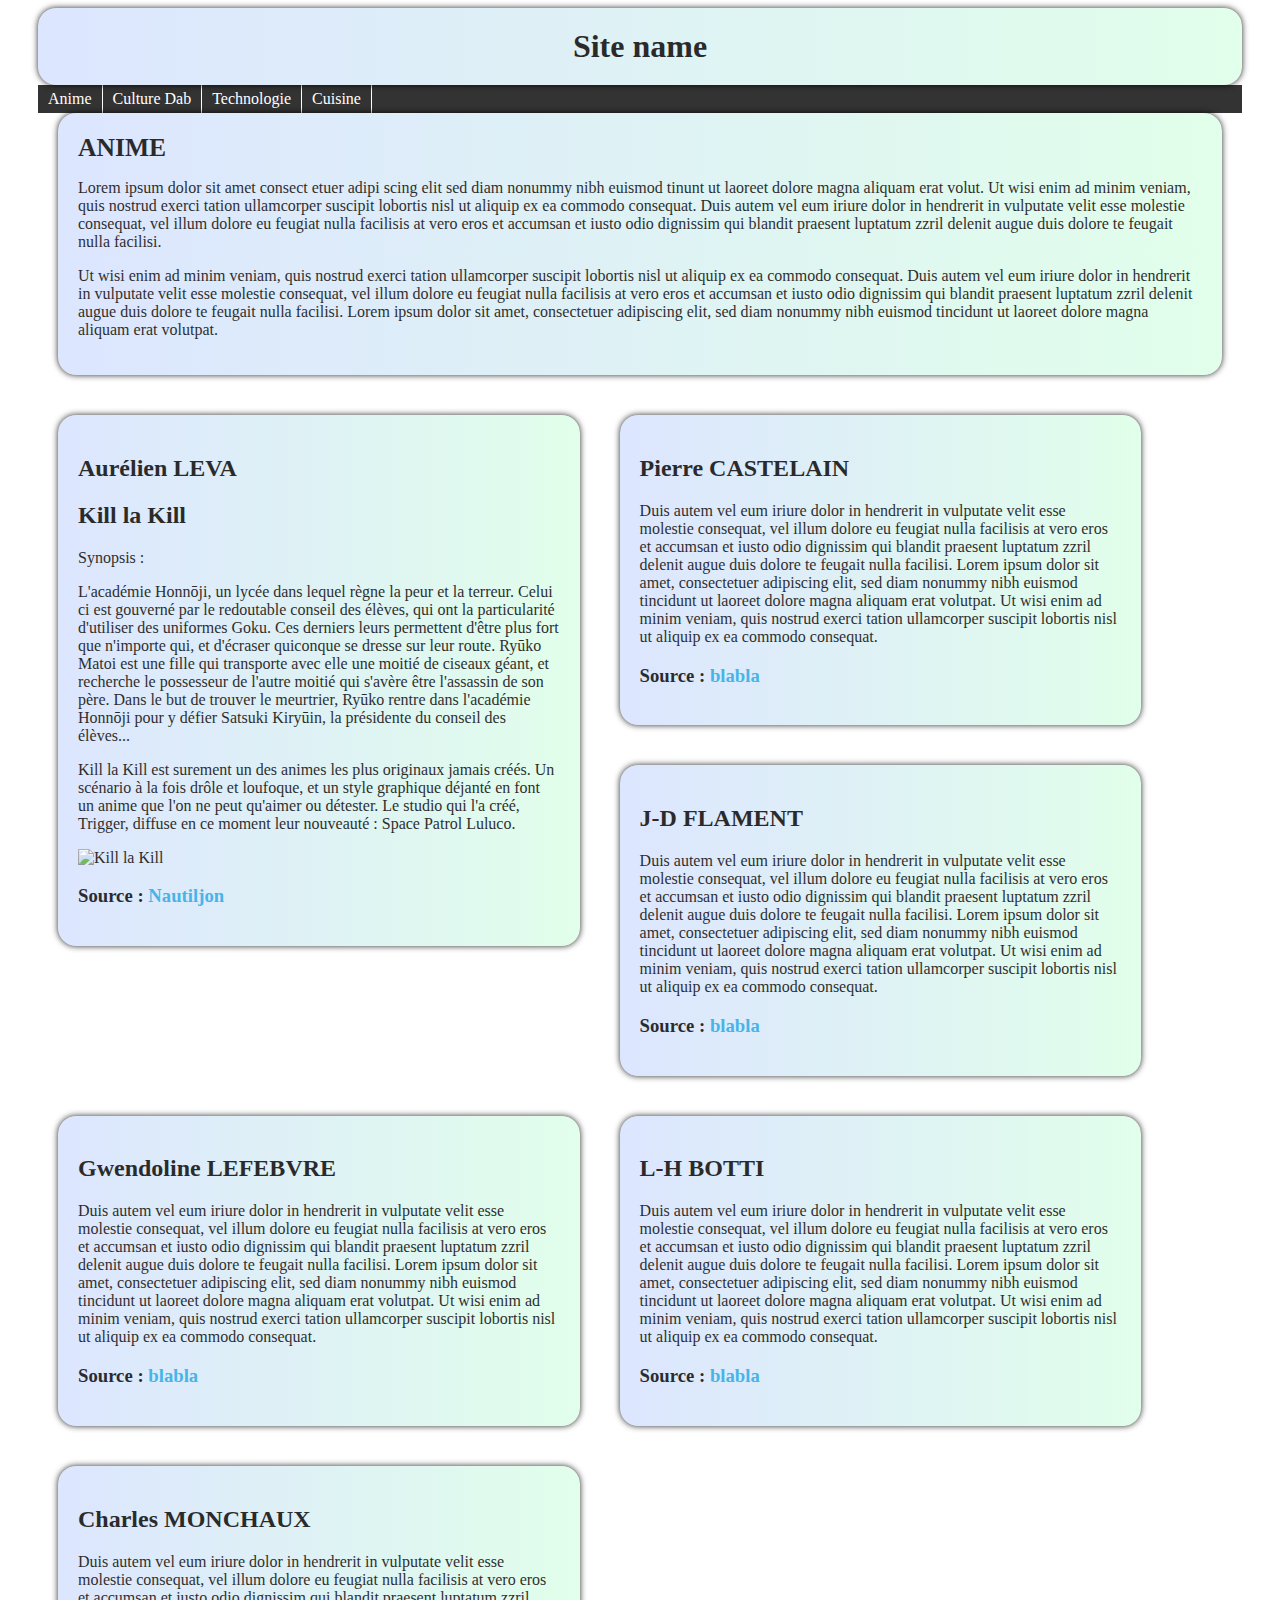
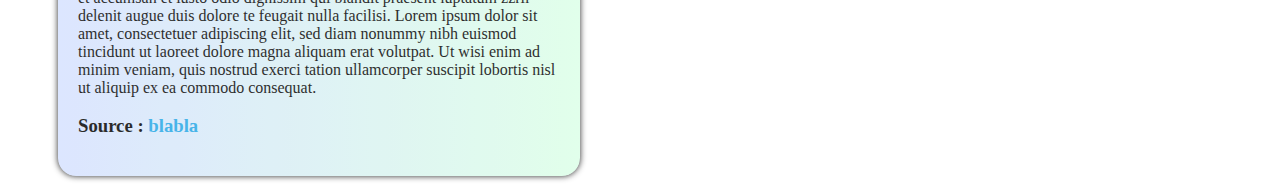
==== anime.html @ bbb32d60 "Merge pull request #2 from levaaurelien1c1/master" ====
<!DOCTYPE html PUBLIC "-//W3C//DTD XHTML 1.0 Strict//FR"
        "http://www.w3.org/TR/xhtml1/DTD/xhtml1-strict.dtd">
<html xmlns="http://www.w3.org/1999/xhtml" xml:lang="fr" lang="fr">
<head>
	<meta http-equiv="content-type" content="text/html; charset=utf-8" />
	<title>Revue de presse</title>
	
	<link rel="stylesheet" href="style.css" type="text/css" media="screen" />
</head>
<body>
<div id="container">
	<div id="header">
		<h1>
			Site name
		</h1>
	</div>
    <div id="navigation">
		<ul>
			<li><a href="anime.html">Anime</a></li>
			<li><a href="culturedab.html">Culture Dab</a></li>
			<li><a href="technologie.html">Technologie</a></li>
			<li><a href="cuisine.html">Cuisine</a></li>
		</ul>
	</div>
	<div id="edito">
		<h2>
			ANIME
		</h2>
		<p>
			Lorem ipsum dolor sit amet consect etuer adipi scing elit sed diam nonummy nibh euismod tinunt ut laoreet dolore magna aliquam erat volut. Ut wisi enim ad minim veniam, quis nostrud exerci tation ullamcorper suscipit lobortis nisl ut aliquip ex ea commodo consequat. Duis autem vel eum iriure dolor in hendrerit in vulputate velit esse molestie consequat, vel illum dolore eu feugiat nulla facilisis at vero eros et accumsan et iusto odio dignissim qui blandit praesent luptatum zzril delenit augue duis dolore te feugait nulla facilisi.
		</p>
		<p>
			Ut wisi enim ad minim veniam, quis nostrud exerci tation ullamcorper suscipit lobortis nisl ut aliquip ex ea commodo consequat. Duis autem vel eum iriure dolor in hendrerit in vulputate velit esse molestie consequat, vel illum dolore eu feugiat nulla facilisis at vero eros et accumsan et iusto odio dignissim qui blandit praesent luptatum zzril delenit augue duis dolore te feugait nulla facilisi. Lorem ipsum dolor sit amet, consectetuer adipiscing elit, sed diam nonummy nibh euismod tincidunt ut laoreet dolore magna aliquam erat volutpat.
		</p>
		
	</div>
	
	<div id="news">
		<h2>
			Aurélien LEVA
		</h2>
		<h2> Kill la Kill</h2>
        
        <p> Synopsis : </p>
        <p> L'académie Honnōji, un lycée dans lequel règne la peur et la terreur. Celui ci est gouverné par le redoutable conseil des élèves, qui ont la particularité d'utiliser des uniformes Goku. Ces derniers leurs permettent d'être plus fort que n'importe qui, et d'écraser quiconque se dresse sur leur route.

Ryūko Matoi est une fille qui transporte avec elle une moitié de ciseaux géant, et recherche le possesseur de l'autre moitié qui s'avère être l'assassin de son père.
Dans le but de trouver le meurtrier, Ryūko rentre dans l'académie Honnōji pour y défier Satsuki Kiryūin, la présidente du conseil des élèves...</p>
        
        <p> Kill la Kill est surement un des animes les plus originaux jamais créés. Un scénario à la fois drôle et loufoque, et un style graphique déjanté en font un anime que l'on ne peut qu'aimer ou détester. Le studio qui l'a créé, Trigger, diffuse en ce moment leur nouveauté : Space Patrol Luluco.</p>
        
        <img src="kill_la_kill.jpg" width="500px" alt="Kill la Kill">
        
        
		<h3>Source : <a href="http://www.nautiljon.com/animes/kill+la+kill.html">Nautiljon</a>
		</h3>
	</div>

	<div id="news">
		<h2>
			Pierre CASTELAIN
		</h2>
		<p>
			Duis autem vel eum iriure dolor in hendrerit in vulputate velit esse molestie consequat, vel illum dolore eu feugiat nulla facilisis at vero eros et accumsan et iusto odio dignissim qui blandit praesent luptatum zzril delenit augue duis dolore te feugait nulla facilisi. Lorem ipsum dolor sit amet, consectetuer adipiscing elit, sed diam nonummy nibh euismod tincidunt ut laoreet dolore magna aliquam erat volutpat. Ut wisi enim ad minim veniam, quis nostrud exerci tation ullamcorper suscipit lobortis nisl ut aliquip ex ea commodo consequat.
		</p>
		<h3>Source : <a href="#">blabla</a>
		</h3>
	</div>
	<div id="news">
		<h2>
			J-D FLAMENT
		</h2>
		<p>
			Duis autem vel eum iriure dolor in hendrerit in vulputate velit esse molestie consequat, vel illum dolore eu feugiat nulla facilisis at vero eros et accumsan et iusto odio dignissim qui blandit praesent luptatum zzril delenit augue duis dolore te feugait nulla facilisi. Lorem ipsum dolor sit amet, consectetuer adipiscing elit, sed diam nonummy nibh euismod tincidunt ut laoreet dolore magna aliquam erat volutpat. Ut wisi enim ad minim veniam, quis nostrud exerci tation ullamcorper suscipit lobortis nisl ut aliquip ex ea commodo consequat.
		</p>
		<h3>Source : <a href="#">blabla</a>
		</h3>
	</div>

	<div id="news">
		<h2>
			Gwendoline LEFEBVRE
		</h2>
		<p>
			Duis autem vel eum iriure dolor in hendrerit in vulputate velit esse molestie consequat, vel illum dolore eu feugiat nulla facilisis at vero eros et accumsan et iusto odio dignissim qui blandit praesent luptatum zzril delenit augue duis dolore te feugait nulla facilisi. Lorem ipsum dolor sit amet, consectetuer adipiscing elit, sed diam nonummy nibh euismod tincidunt ut laoreet dolore magna aliquam erat volutpat. Ut wisi enim ad minim veniam, quis nostrud exerci tation ullamcorper suscipit lobortis nisl ut aliquip ex ea commodo consequat.
		</p>
		<h3>Source : <a href="#">blabla</a>
		</h3>
	</div>

	<div id="news">
		<h2>
			L-H BOTTI
		</h2>
		<p>
			Duis autem vel eum iriure dolor in hendrerit in vulputate velit esse molestie consequat, vel illum dolore eu feugiat nulla facilisis at vero eros et accumsan et iusto odio dignissim qui blandit praesent luptatum zzril delenit augue duis dolore te feugait nulla facilisi. Lorem ipsum dolor sit amet, consectetuer adipiscing elit, sed diam nonummy nibh euismod tincidunt ut laoreet dolore magna aliquam erat volutpat. Ut wisi enim ad minim veniam, quis nostrud exerci tation ullamcorper suscipit lobortis nisl ut aliquip ex ea commodo consequat.
		</p>
		<h3>Source : <a href="#">blabla</a>
		</h3>
	</div>

<div id="news">
		<h2>
			Charles MONCHAUX
		</h2>
		<p>
			Duis autem vel eum iriure dolor in hendrerit in vulputate velit esse molestie consequat, vel illum dolore eu feugiat nulla facilisis at vero eros et accumsan et iusto odio dignissim qui blandit praesent luptatum zzril delenit augue duis dolore te feugait nulla facilisi. Lorem ipsum dolor sit amet, consectetuer adipiscing elit, sed diam nonummy nibh euismod tincidunt ut laoreet dolore magna aliquam erat volutpat. Ut wisi enim ad minim veniam, quis nostrud exerci tation ullamcorper suscipit lobortis nisl ut aliquip ex ea commodo consequat.
		</p>
		<h3>Source : <a href="#">blabla</a>
		</h3>
	</div>



</div>
</body>
</html>
---- style.css ----
#container
{
	margin: 0 30px;
	background: #fff;
}

#header
{
	background: #E9F0F7;
	padding: 20px;
    border-radius: 10px;
    text-align: center;
    -webkit-border-radius: 18px;
	border-radius: 18px;
	-webkit-box-shadow: 0px 0px 6px #000000;
	box-shadow: 0px 0px 6px #000000;
	background-image: -webkit-gradient(linear, left top, right top, from(#d6e1ff), to(#dbffe7));
	background-image: -webkit-linear-gradient(left, #d6e1ff, #dbffe7);
	background-image: linear-gradient(left, #d6e1ff, #dbffe7);
	-webkit-background-clip: padding-box;
	background-clip: padding-box;
	opacity: 0.83;
    
}

#header h1 { margin: 0; }

#navigation
{
	float: left;
	width: 100%;
	background: #333;
}

#navigation ul
{
	margin: 0;
	padding: 0;
}

#navigation ul li
{
	list-style-type: none;
	display: inline;
}

#navigation li a
{
	display: block;
	float: left;
	padding: 5px 10px;
	color: #fff;
	text-decoration: none;
	border-right: 1px solid #fff;
}

#navigation li a:hover { background: #383; }

#edito
{
	clear: left;
	padding: 20px;
	margin: 20px;
	-webkit-border-radius: 18px;
	border-radius: 18px;
	-webkit-box-shadow: 0px 0px 6px #000000;
	box-shadow: 0px 0px 6px #000000;
	background-image: -webkit-gradient(linear, left top, right top, from(#d6e1ff), to(#dbffe7));
	background-image: -webkit-linear-gradient(left, #d6e1ff, #dbffe7);
	background-image: linear-gradient(left, #d6e1ff, #dbffe7);
	-webkit-background-clip: padding-box;
	background-clip: padding-box;
	opacity: 0.83;
    background-color: #E9F0F7;
}

#edito h2
{
	color: #000;
	font-size: 160%;
	margin: 0 0 .5em;
}

#news
{	
	float: left;
	width: 40%;
	padding: 20px;
	margin: 20px;
	-webkit-border-radius: 18px;
	border-radius: 18px;
	-webkit-box-shadow: 0px 0px 6px #000000;
	box-shadow: 0px 0px 6px #000000;
	background-image: -webkit-gradient(linear, left top, right top, from(#d6e1ff), to(#dbffe7));
	background-image: -webkit-linear-gradient(left, #d6e1ff, #dbffe7);
	background-image: linear-gradient(left, #d6e1ff, #dbffe7);
	-webkit-background-clip: padding-box;
	background-clip: padding-box;
	opacity: 0.83;
    background-color: #E9F0F7;
}

#footer
{
	clear: both;
	background: #E9F0F7;
	text-align: center;
	padding: 20px;
	height: 1%;
    -webkit-border-radius: 18px;
	border-radius: 18px;
	-webkit-box-shadow: 0px 0px 6px #000000;
	box-shadow: 0px 0px 6px #000000;
	background-image: -webkit-gradient(linear, left top, right top, from(#d6e1ff), to(#dbffe7));
	background-image: -webkit-linear-gradient(left, #d6e1ff, #dbffe7);
	background-image: linear-gradient(left, #d6e1ff, #dbffe7);
	-webkit-background-clip: padding-box;
	background-clip: padding-box;
	opacity: 0.83;
}

a {
    text-decoration: none;
    color: #23a6e5;
}
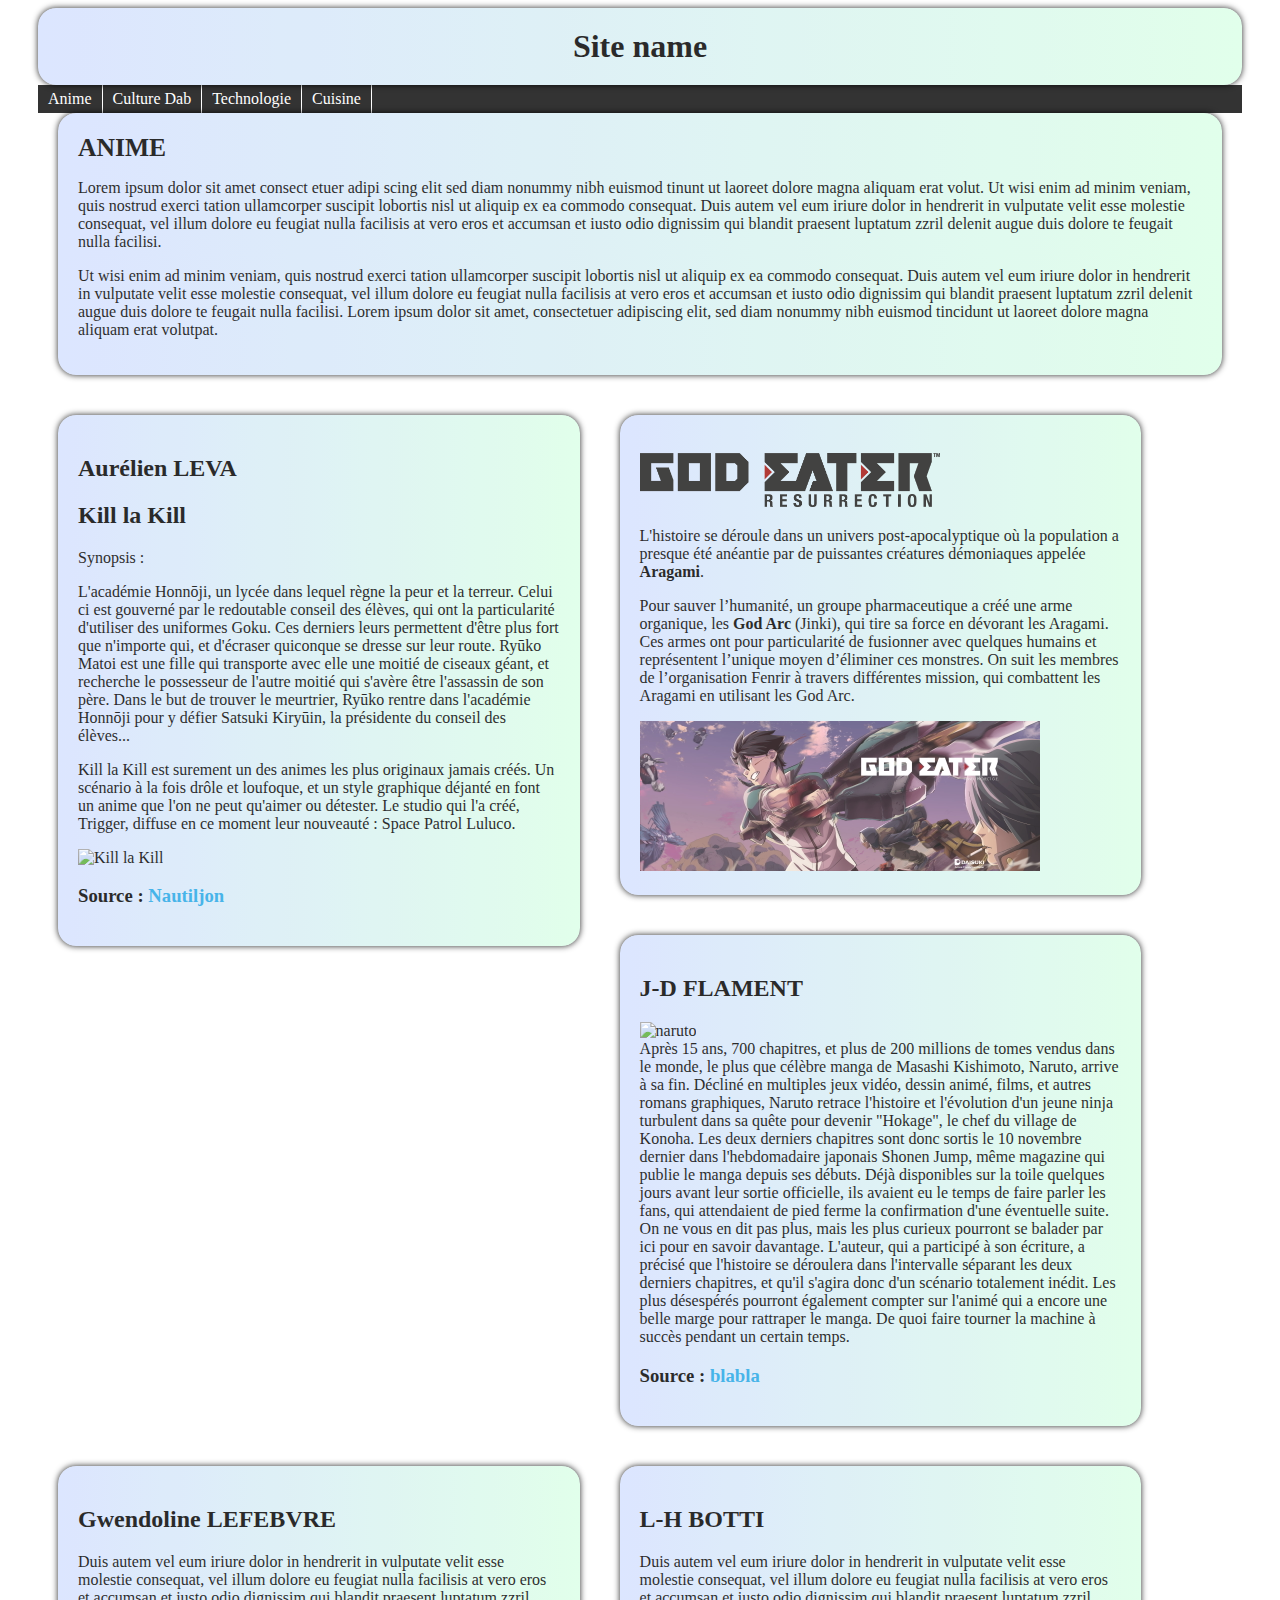
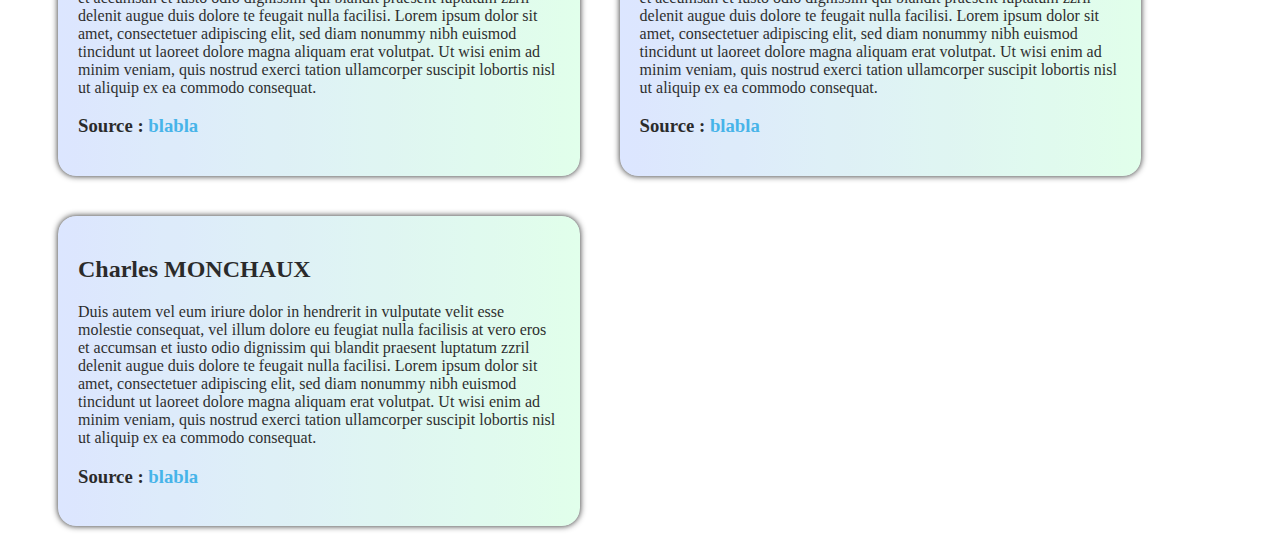
==== commit 30875a23: "Merge pull request #4 from PierreCastelain/master" ====
--- a/anime.html
+++ b/anime.html
@@ -57,13 +57,14 @@
 	</div>
 
 	<div id="news">
-		<h2>
-			Pierre CASTELAIN
-		</h2>
-		<p>
-			Duis autem vel eum iriure dolor in hendrerit in vulputate velit esse molestie consequat, vel illum dolore eu feugiat nulla facilisis at vero eros et accumsan et iusto odio dignissim qui blandit praesent luptatum zzril delenit augue duis dolore te feugait nulla facilisi. Lorem ipsum dolor sit amet, consectetuer adipiscing elit, sed diam nonummy nibh euismod tincidunt ut laoreet dolore magna aliquam erat volutpat. Ut wisi enim ad minim veniam, quis nostrud exerci tation ullamcorper suscipit lobortis nisl ut aliquip ex ea commodo consequat.
-		</p>
-		<h3>Source : <a href="#">blabla</a>
+		
+<br />
+        	<img src="logo.png" width="300px">
+		<p>L'histoire se déroule dans un univers post-apocalyptique où la population a presque été anéantie par de puissantes créatures démoniaques appelée <strong>Aragami</strong>.</p>
+
+		<p>Pour sauver l’humanité, un groupe pharmaceutique a créé une arme organique, les <strong>God Arc</strong> (Jinki), qui tire sa force en dévorant les Aragami. Ces armes ont pour particularité de fusionner avec quelques humains et représentent l’unique moyen d’éliminer ces monstres. On suit les membres de l’organisation Fenrir à travers différentes mission, qui combattent les Aragami en utilisant les God Arc. </p>
+        
+        	<img src="God_Eater.jpg" width="400px">
 		</h3>
 	</div>
 	<div id="news">
@@ -71,7 +72,20 @@
 			J-D FLAMENT
 		</h2>
 		<p>
-			Duis autem vel eum iriure dolor in hendrerit in vulputate velit esse molestie consequat, vel illum dolore eu feugiat nulla facilisis at vero eros et accumsan et iusto odio dignissim qui blandit praesent luptatum zzril delenit augue duis dolore te feugait nulla facilisi. Lorem ipsum dolor sit amet, consectetuer adipiscing elit, sed diam nonummy nibh euismod tincidunt ut laoreet dolore magna aliquam erat volutpat. Ut wisi enim ad minim veniam, quis nostrud exerci tation ullamcorper suscipit lobortis nisl ut aliquip ex ea commodo consequat.
+			<img src="naruto.jpg" alt="naruto">
+<br />
+Après 15 ans, 700 chapitres, et plus de 200 millions de tomes vendus dans le monde, le plus que célèbre manga de Masashi Kishimoto, Naruto, arrive à sa fin.
+
+Décliné en multiples jeux vidéo, dessin animé, films, et autres romans graphiques, Naruto retrace l'histoire et l'évolution d'un jeune ninja turbulent dans sa quête pour devenir "Hokage", le chef du village de Konoha.
+Les deux derniers chapitres sont donc sortis le 10 novembre dernier dans l'hebdomadaire japonais Shonen Jump, même magazine qui publie le manga depuis ses débuts.
+
+Déjà disponibles sur la toile quelques jours avant leur sortie officielle, ils avaient eu le temps de faire parler les fans, qui attendaient de pied ferme la confirmation d'une éventuelle suite.
+
+On ne vous en dit pas plus, mais les plus curieux pourront se balader par ici pour en savoir davantage.
+
+L'auteur, qui a participé à son écriture, a précisé que l'histoire se déroulera dans l'intervalle séparant les deux derniers chapitres, et qu'il s'agira donc d'un scénario totalement inédit.
+
+Les plus désespérés pourront également compter sur l'animé qui a encore une belle marge pour rattraper le manga. De quoi faire tourner la machine à succès pendant un certain temps.
 		</p>
 		<h3>Source : <a href="#">blabla</a>
 		</h3>
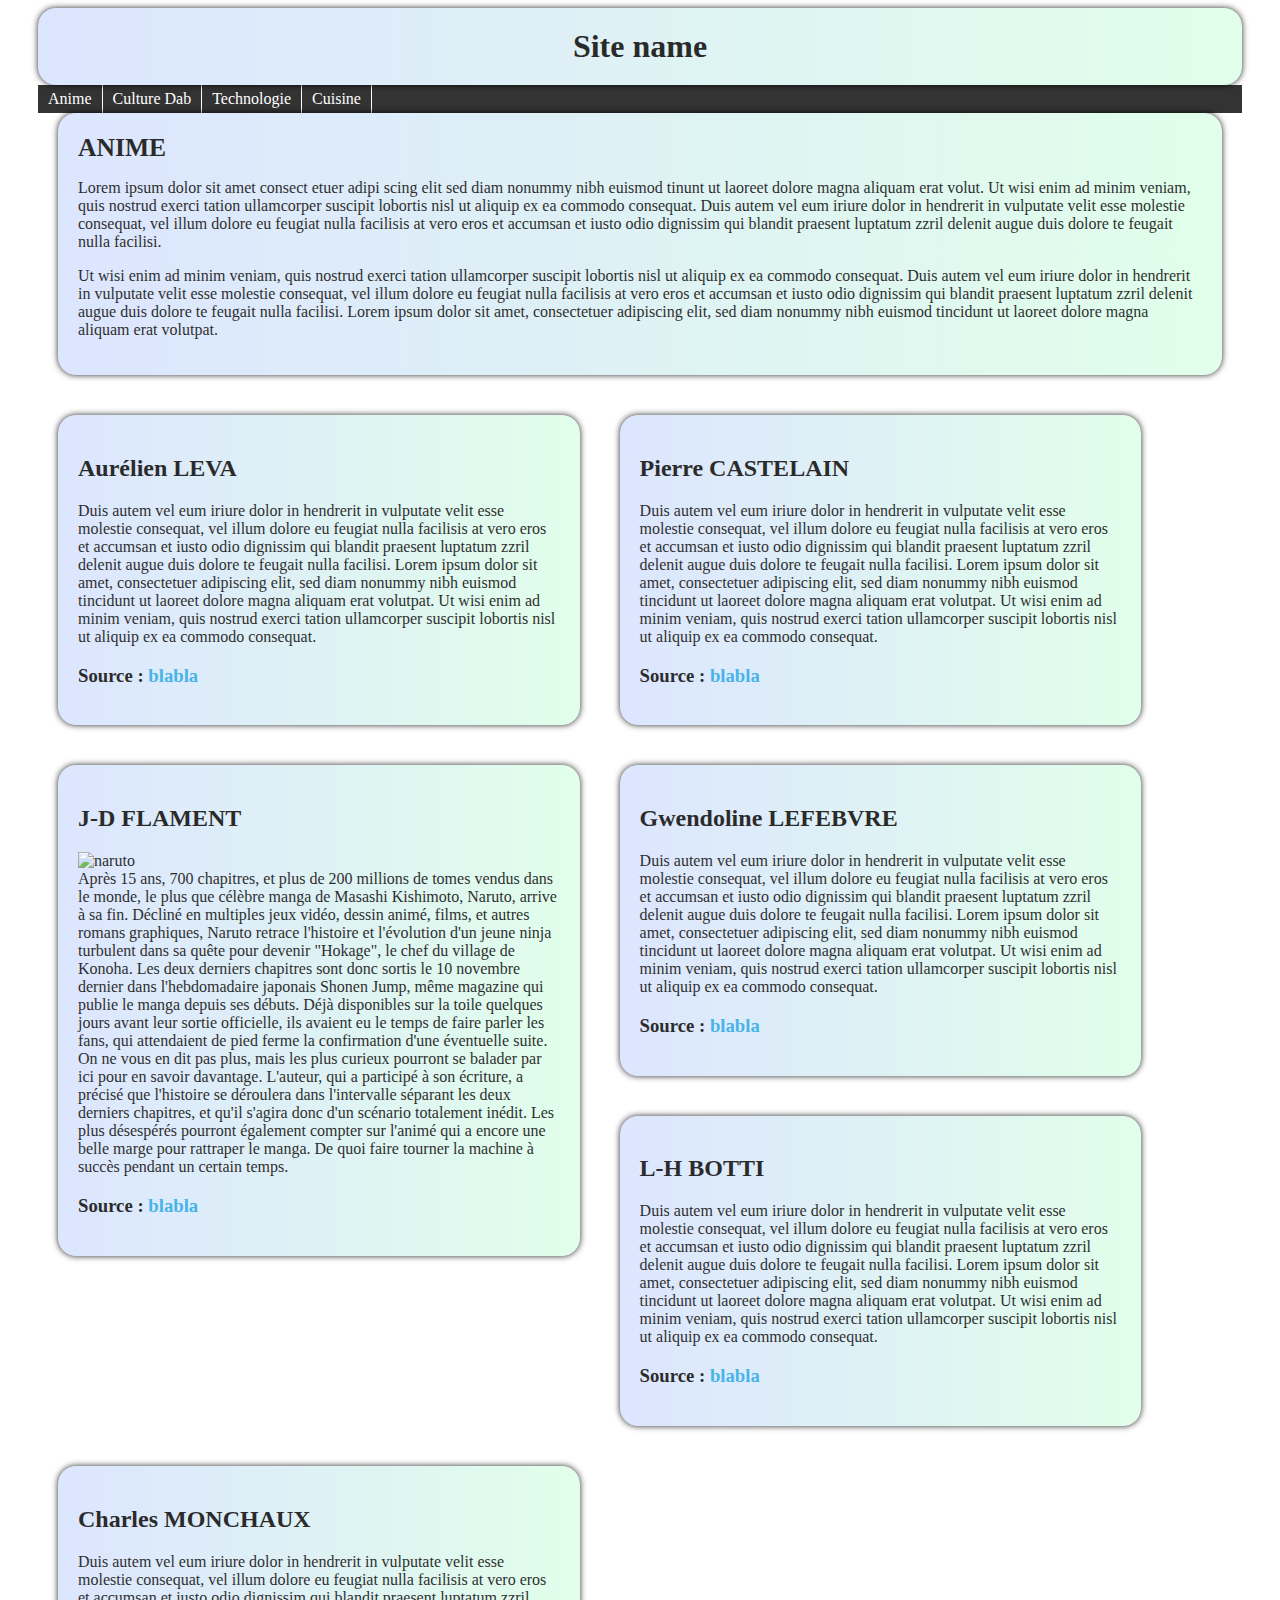
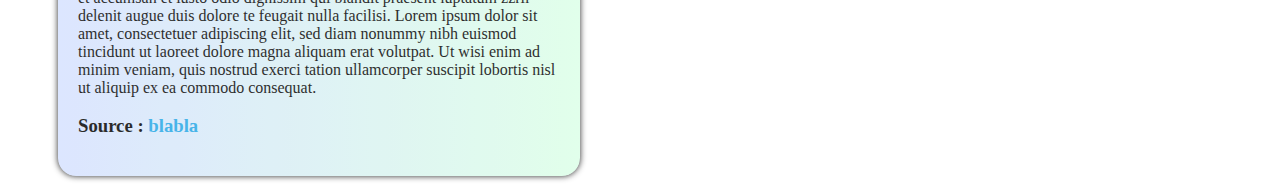
==== commit e380430b: "Article J-D FLAMENT" ====
--- a/anime.html
+++ b/anime.html
@@ -39,32 +39,21 @@
 		<h2>
 			Aurélien LEVA
 		</h2>
-		<h2> Kill la Kill</h2>
-        
-        <p> Synopsis : </p>
-        <p> L'académie Honnōji, un lycée dans lequel règne la peur et la terreur. Celui ci est gouverné par le redoutable conseil des élèves, qui ont la particularité d'utiliser des uniformes Goku. Ces derniers leurs permettent d'être plus fort que n'importe qui, et d'écraser quiconque se dresse sur leur route.
-
-Ryūko Matoi est une fille qui transporte avec elle une moitié de ciseaux géant, et recherche le possesseur de l'autre moitié qui s'avère être l'assassin de son père.
-Dans le but de trouver le meurtrier, Ryūko rentre dans l'académie Honnōji pour y défier Satsuki Kiryūin, la présidente du conseil des élèves...</p>
-        
-        <p> Kill la Kill est surement un des animes les plus originaux jamais créés. Un scénario à la fois drôle et loufoque, et un style graphique déjanté en font un anime que l'on ne peut qu'aimer ou détester. Le studio qui l'a créé, Trigger, diffuse en ce moment leur nouveauté : Space Patrol Luluco.</p>
-        
-        <img src="kill_la_kill.jpg" width="500px" alt="Kill la Kill">
-        
-        
-		<h3>Source : <a href="http://www.nautiljon.com/animes/kill+la+kill.html">Nautiljon</a>
+		<p>
+			Duis autem vel eum iriure dolor in hendrerit in vulputate velit esse molestie consequat, vel illum dolore eu feugiat nulla facilisis at vero eros et accumsan et iusto odio dignissim qui blandit praesent luptatum zzril delenit augue duis dolore te feugait nulla facilisi. Lorem ipsum dolor sit amet, consectetuer adipiscing elit, sed diam nonummy nibh euismod tincidunt ut laoreet dolore magna aliquam erat volutpat. Ut wisi enim ad minim veniam, quis nostrud exerci tation ullamcorper suscipit lobortis nisl ut aliquip ex ea commodo consequat.
+		</p>
+		<h3>Source : <a href="#">blabla</a>
 		</h3>
 	</div>
 
 	<div id="news">
-		
-<br />
-        	<img src="logo.png" width="300px">
-		<p>L'histoire se déroule dans un univers post-apocalyptique où la population a presque été anéantie par de puissantes créatures démoniaques appelée <strong>Aragami</strong>.</p>
-
-		<p>Pour sauver l’humanité, un groupe pharmaceutique a créé une arme organique, les <strong>God Arc</strong> (Jinki), qui tire sa force en dévorant les Aragami. Ces armes ont pour particularité de fusionner avec quelques humains et représentent l’unique moyen d’éliminer ces monstres. On suit les membres de l’organisation Fenrir à travers différentes mission, qui combattent les Aragami en utilisant les God Arc. </p>
-        
-        	<img src="God_Eater.jpg" width="400px">
+		<h2>
+			Pierre CASTELAIN
+		</h2>
+		<p>
+			Duis autem vel eum iriure dolor in hendrerit in vulputate velit esse molestie consequat, vel illum dolore eu feugiat nulla facilisis at vero eros et accumsan et iusto odio dignissim qui blandit praesent luptatum zzril delenit augue duis dolore te feugait nulla facilisi. Lorem ipsum dolor sit amet, consectetuer adipiscing elit, sed diam nonummy nibh euismod tincidunt ut laoreet dolore magna aliquam erat volutpat. Ut wisi enim ad minim veniam, quis nostrud exerci tation ullamcorper suscipit lobortis nisl ut aliquip ex ea commodo consequat.
+		</p>
+		<h3>Source : <a href="#">blabla</a>
 		</h3>
 	</div>
 	<div id="news">
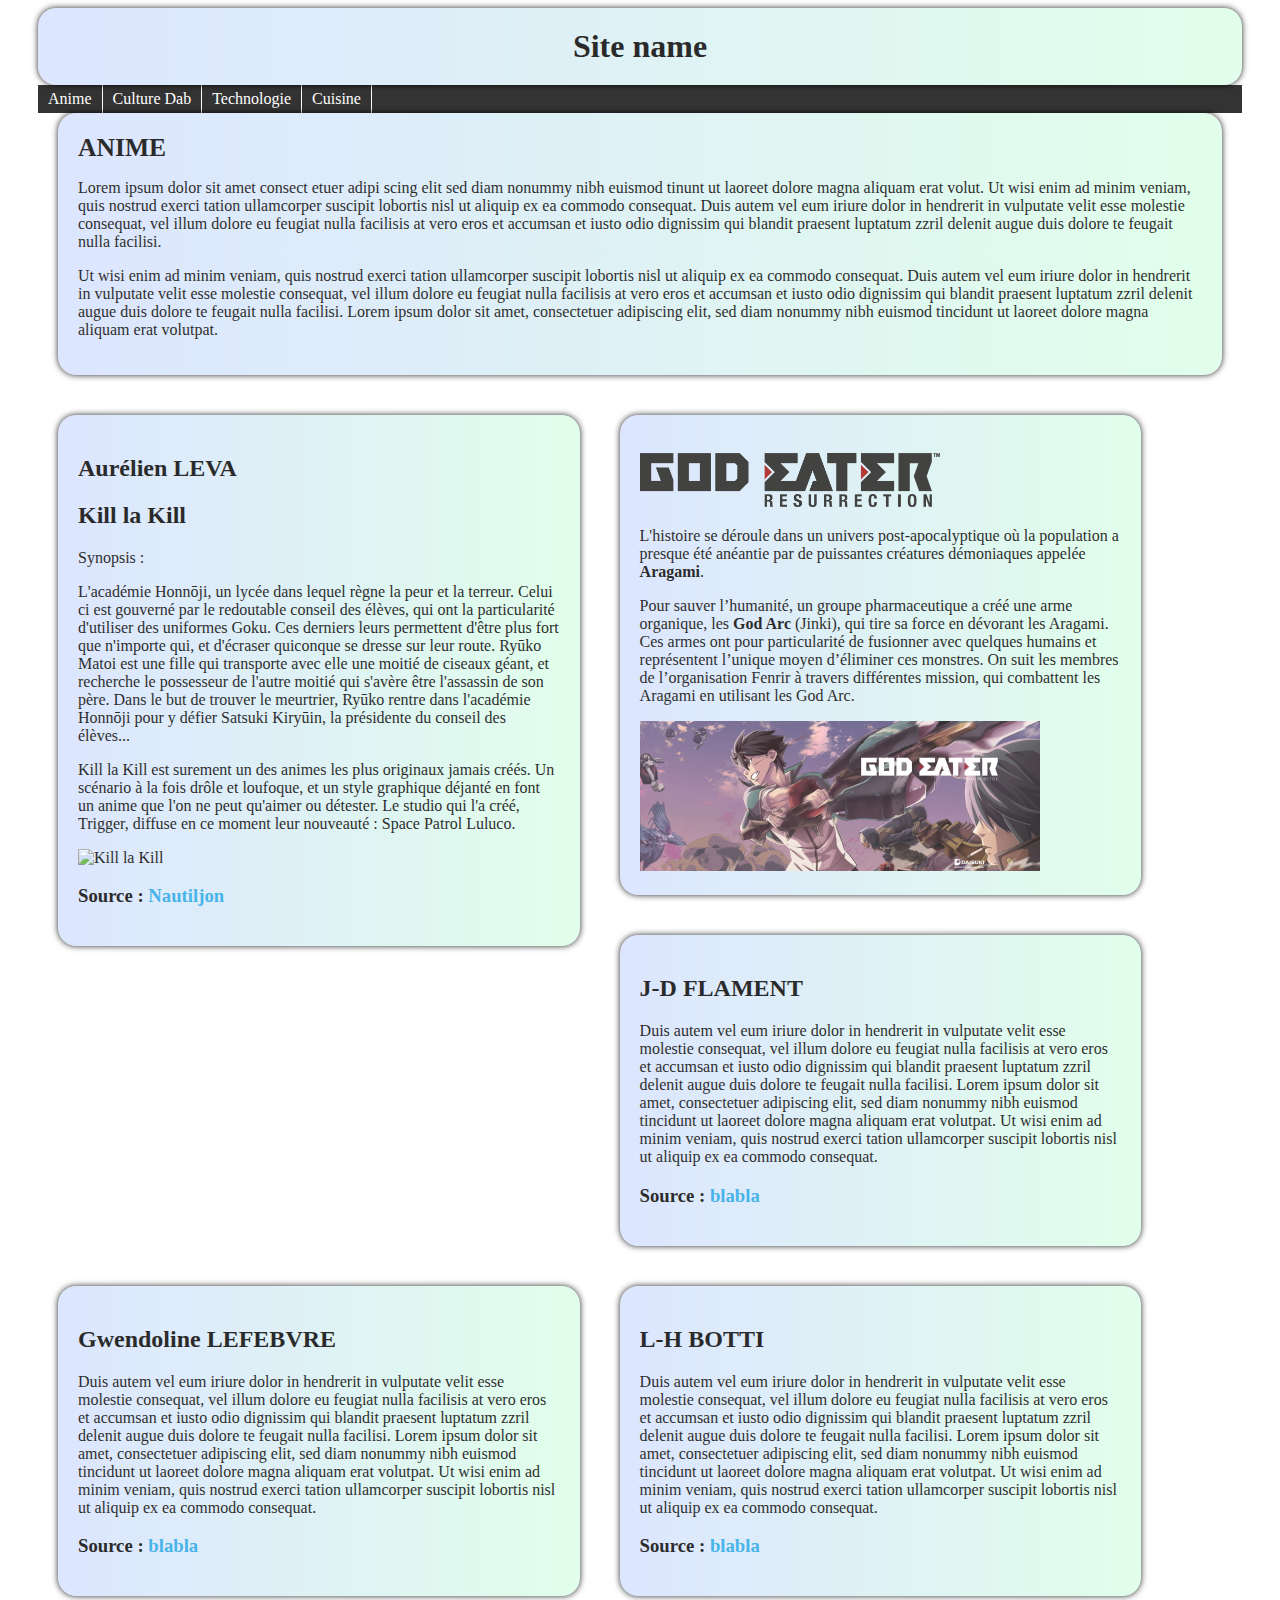
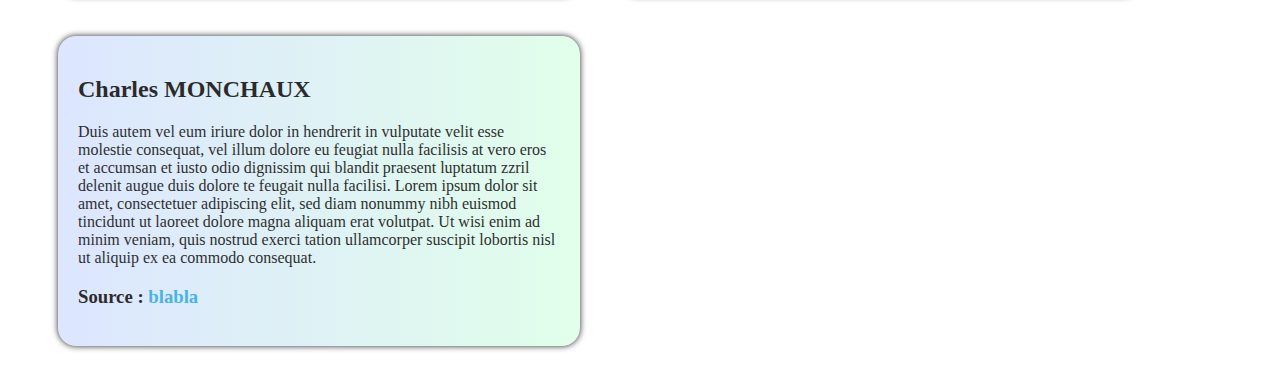
==== commit 0e2b66dd: "Merge https://github.com/charlesmonchaux/TP2" ====
--- a/anime.html
+++ b/anime.html
@@ -39,21 +39,32 @@
 		<h2>
 			Aurélien LEVA
 		</h2>
-		<p>
-			Duis autem vel eum iriure dolor in hendrerit in vulputate velit esse molestie consequat, vel illum dolore eu feugiat nulla facilisis at vero eros et accumsan et iusto odio dignissim qui blandit praesent luptatum zzril delenit augue duis dolore te feugait nulla facilisi. Lorem ipsum dolor sit amet, consectetuer adipiscing elit, sed diam nonummy nibh euismod tincidunt ut laoreet dolore magna aliquam erat volutpat. Ut wisi enim ad minim veniam, quis nostrud exerci tation ullamcorper suscipit lobortis nisl ut aliquip ex ea commodo consequat.
-		</p>
-		<h3>Source : <a href="#">blabla</a>
+		<h2> Kill la Kill</h2>
+        
+        <p> Synopsis : </p>
+        <p> L'académie Honnōji, un lycée dans lequel règne la peur et la terreur. Celui ci est gouverné par le redoutable conseil des élèves, qui ont la particularité d'utiliser des uniformes Goku. Ces derniers leurs permettent d'être plus fort que n'importe qui, et d'écraser quiconque se dresse sur leur route.
+
+Ryūko Matoi est une fille qui transporte avec elle une moitié de ciseaux géant, et recherche le possesseur de l'autre moitié qui s'avère être l'assassin de son père.
+Dans le but de trouver le meurtrier, Ryūko rentre dans l'académie Honnōji pour y défier Satsuki Kiryūin, la présidente du conseil des élèves...</p>
+        
+        <p> Kill la Kill est surement un des animes les plus originaux jamais créés. Un scénario à la fois drôle et loufoque, et un style graphique déjanté en font un anime que l'on ne peut qu'aimer ou détester. Le studio qui l'a créé, Trigger, diffuse en ce moment leur nouveauté : Space Patrol Luluco.</p>
+        
+        <img src="kill_la_kill.jpg" width="500px" alt="Kill la Kill">
+        
+        
+		<h3>Source : <a href="http://www.nautiljon.com/animes/kill+la+kill.html">Nautiljon</a>
 		</h3>
 	</div>
 
 	<div id="news">
-		<h2>
-			Pierre CASTELAIN
-		</h2>
-		<p>
-			Duis autem vel eum iriure dolor in hendrerit in vulputate velit esse molestie consequat, vel illum dolore eu feugiat nulla facilisis at vero eros et accumsan et iusto odio dignissim qui blandit praesent luptatum zzril delenit augue duis dolore te feugait nulla facilisi. Lorem ipsum dolor sit amet, consectetuer adipiscing elit, sed diam nonummy nibh euismod tincidunt ut laoreet dolore magna aliquam erat volutpat. Ut wisi enim ad minim veniam, quis nostrud exerci tation ullamcorper suscipit lobortis nisl ut aliquip ex ea commodo consequat.
-		</p>
-		<h3>Source : <a href="#">blabla</a>
+		
+<br />
+        	<img src="logo.png" width="300px">
+		<p>L'histoire se déroule dans un univers post-apocalyptique où la population a presque été anéantie par de puissantes créatures démoniaques appelée <strong>Aragami</strong>.</p>
+
+		<p>Pour sauver l’humanité, un groupe pharmaceutique a créé une arme organique, les <strong>God Arc</strong> (Jinki), qui tire sa force en dévorant les Aragami. Ces armes ont pour particularité de fusionner avec quelques humains et représentent l’unique moyen d’éliminer ces monstres. On suit les membres de l’organisation Fenrir à travers différentes mission, qui combattent les Aragami en utilisant les God Arc. </p>
+        
+        	<img src="God_Eater.jpg" width="400px">
 		</h3>
 	</div>
 	<div id="news">
@@ -61,20 +72,7 @@
 			J-D FLAMENT
 		</h2>
 		<p>
-			<img src="naruto.jpg" alt="naruto">
-<br />
-Après 15 ans, 700 chapitres, et plus de 200 millions de tomes vendus dans le monde, le plus que célèbre manga de Masashi Kishimoto, Naruto, arrive à sa fin.
-
-Décliné en multiples jeux vidéo, dessin animé, films, et autres romans graphiques, Naruto retrace l'histoire et l'évolution d'un jeune ninja turbulent dans sa quête pour devenir "Hokage", le chef du village de Konoha.
-Les deux derniers chapitres sont donc sortis le 10 novembre dernier dans l'hebdomadaire japonais Shonen Jump, même magazine qui publie le manga depuis ses débuts.
-
-Déjà disponibles sur la toile quelques jours avant leur sortie officielle, ils avaient eu le temps de faire parler les fans, qui attendaient de pied ferme la confirmation d'une éventuelle suite.
-
-On ne vous en dit pas plus, mais les plus curieux pourront se balader par ici pour en savoir davantage.
-
-L'auteur, qui a participé à son écriture, a précisé que l'histoire se déroulera dans l'intervalle séparant les deux derniers chapitres, et qu'il s'agira donc d'un scénario totalement inédit.
-
-Les plus désespérés pourront également compter sur l'animé qui a encore une belle marge pour rattraper le manga. De quoi faire tourner la machine à succès pendant un certain temps.
+			Duis autem vel eum iriure dolor in hendrerit in vulputate velit esse molestie consequat, vel illum dolore eu feugiat nulla facilisis at vero eros et accumsan et iusto odio dignissim qui blandit praesent luptatum zzril delenit augue duis dolore te feugait nulla facilisi. Lorem ipsum dolor sit amet, consectetuer adipiscing elit, sed diam nonummy nibh euismod tincidunt ut laoreet dolore magna aliquam erat volutpat. Ut wisi enim ad minim veniam, quis nostrud exerci tation ullamcorper suscipit lobortis nisl ut aliquip ex ea commodo consequat.
 		</p>
 		<h3>Source : <a href="#">blabla</a>
 		</h3>
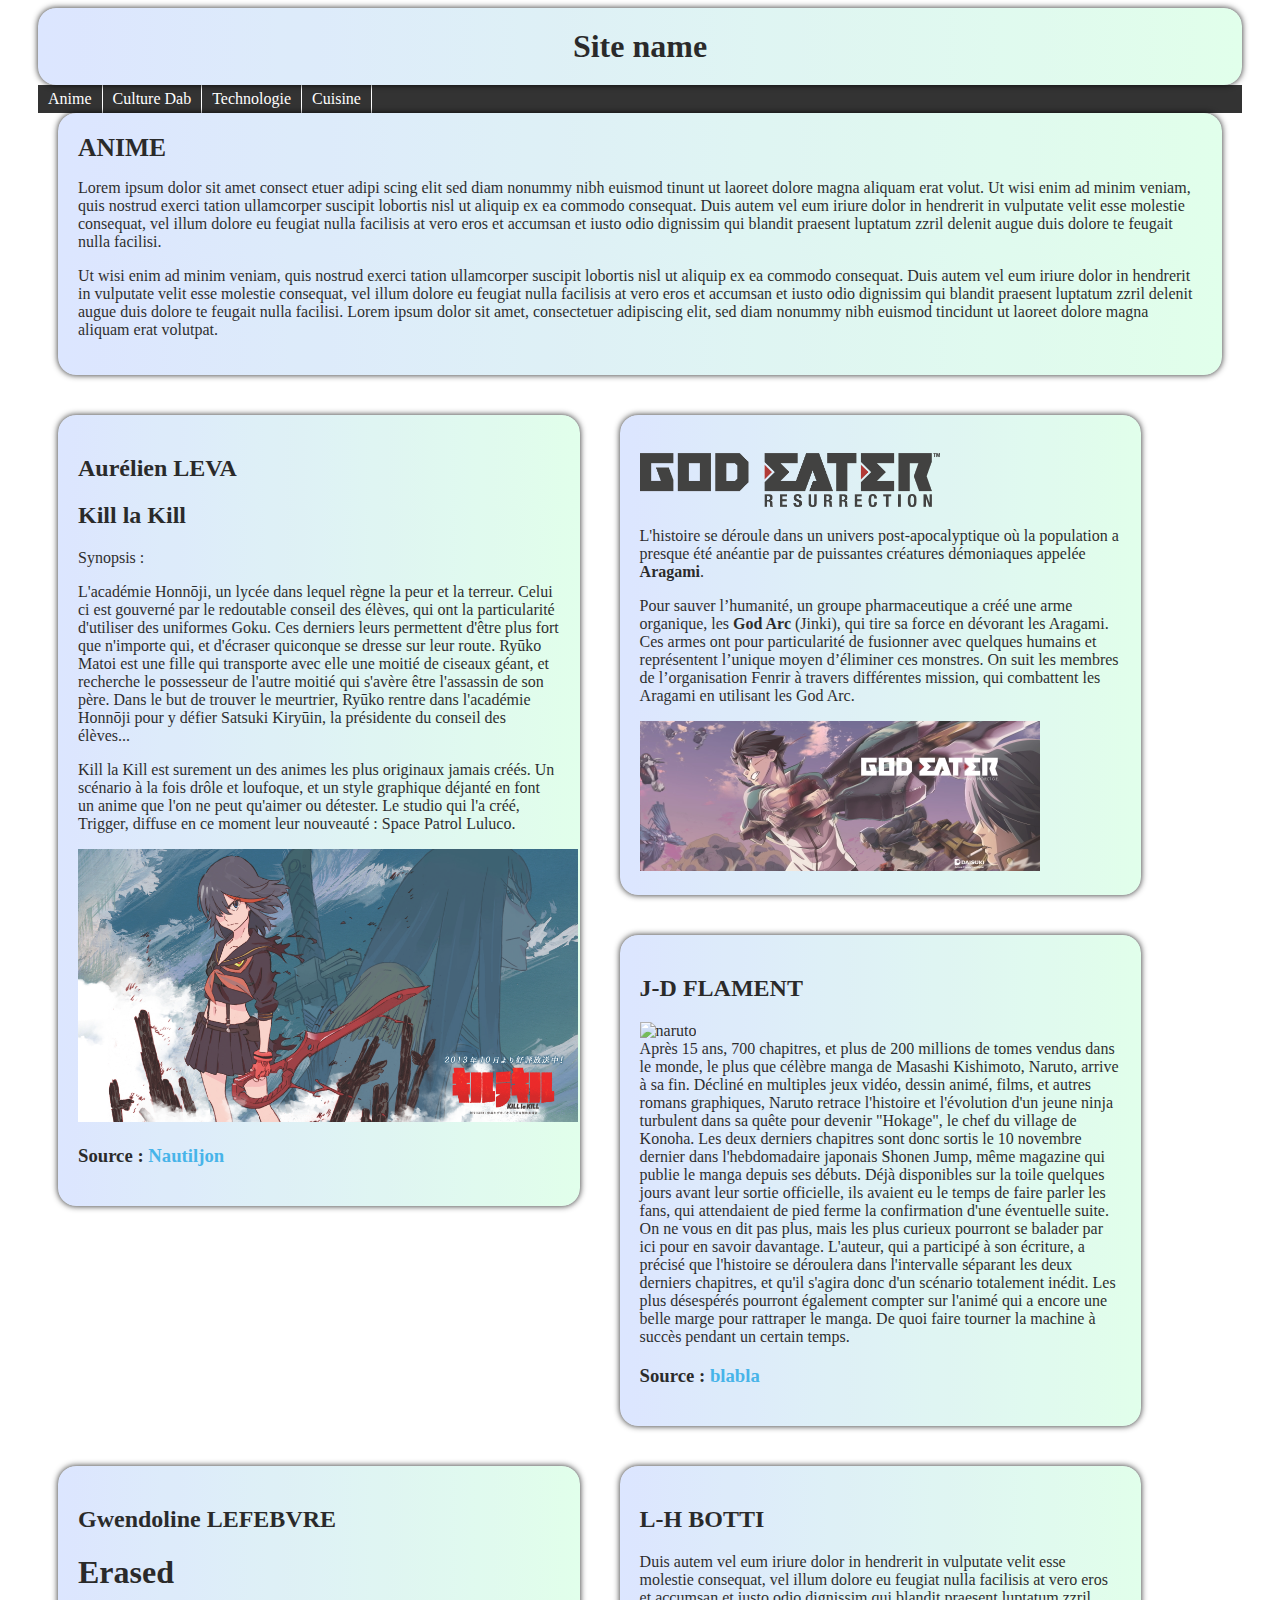
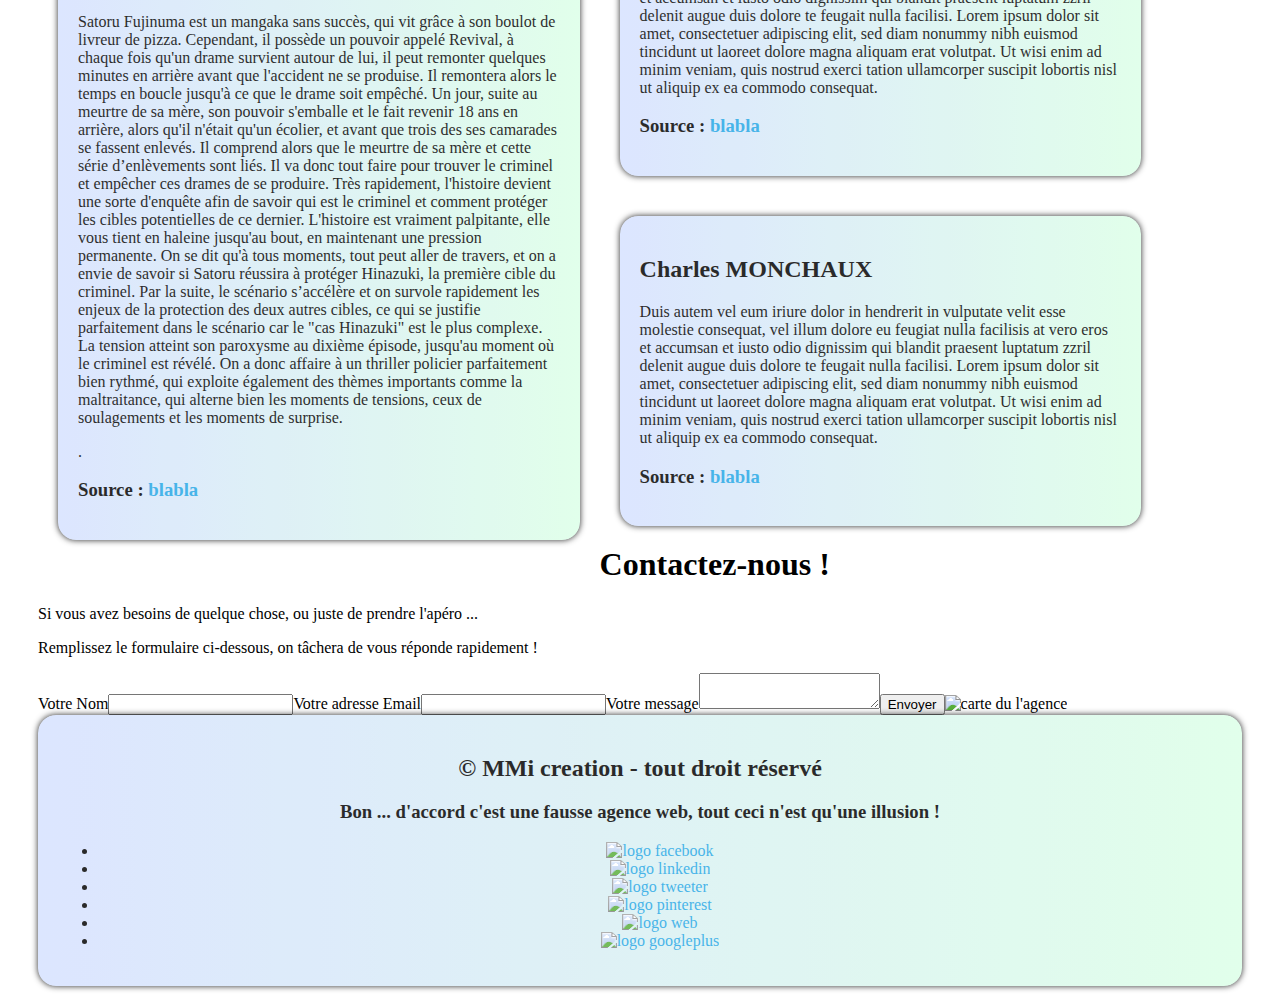
==== commit d6117f1a: "Merge 68d0cee62b3e305a54221c27446f5026be20e89e into 50575c0ac80d0c477d5517e9809b8100d8b700e9" ====
--- a/anime.html
+++ b/anime.html
@@ -72,7 +72,20 @@
 			J-D FLAMENT
 		</h2>
 		<p>
-			Duis autem vel eum iriure dolor in hendrerit in vulputate velit esse molestie consequat, vel illum dolore eu feugiat nulla facilisis at vero eros et accumsan et iusto odio dignissim qui blandit praesent luptatum zzril delenit augue duis dolore te feugait nulla facilisi. Lorem ipsum dolor sit amet, consectetuer adipiscing elit, sed diam nonummy nibh euismod tincidunt ut laoreet dolore magna aliquam erat volutpat. Ut wisi enim ad minim veniam, quis nostrud exerci tation ullamcorper suscipit lobortis nisl ut aliquip ex ea commodo consequat.
+			<img src="naruto.jpg" alt="naruto">
+<br />
+Après 15 ans, 700 chapitres, et plus de 200 millions de tomes vendus dans le monde, le plus que célèbre manga de Masashi Kishimoto, Naruto, arrive à sa fin.
+
+Décliné en multiples jeux vidéo, dessin animé, films, et autres romans graphiques, Naruto retrace l'histoire et l'évolution d'un jeune ninja turbulent dans sa quête pour devenir "Hokage", le chef du village de Konoha.
+Les deux derniers chapitres sont donc sortis le 10 novembre dernier dans l'hebdomadaire japonais Shonen Jump, même magazine qui publie le manga depuis ses débuts.
+
+Déjà disponibles sur la toile quelques jours avant leur sortie officielle, ils avaient eu le temps de faire parler les fans, qui attendaient de pied ferme la confirmation d'une éventuelle suite.
+
+On ne vous en dit pas plus, mais les plus curieux pourront se balader par ici pour en savoir davantage.
+
+L'auteur, qui a participé à son écriture, a précisé que l'histoire se déroulera dans l'intervalle séparant les deux derniers chapitres, et qu'il s'agira donc d'un scénario totalement inédit.
+
+Les plus désespérés pourront également compter sur l'animé qui a encore une belle marge pour rattraper le manga. De quoi faire tourner la machine à succès pendant un certain temps.
 		</p>
 		<h3>Source : <a href="#">blabla</a>
 		</h3>
@@ -83,7 +96,10 @@
 			Gwendoline LEFEBVRE
 		</h2>
 		<p>
-			Duis autem vel eum iriure dolor in hendrerit in vulputate velit esse molestie consequat, vel illum dolore eu feugiat nulla facilisis at vero eros et accumsan et iusto odio dignissim qui blandit praesent luptatum zzril delenit augue duis dolore te feugait nulla facilisi. Lorem ipsum dolor sit amet, consectetuer adipiscing elit, sed diam nonummy nibh euismod tincidunt ut laoreet dolore magna aliquam erat volutpat. Ut wisi enim ad minim veniam, quis nostrud exerci tation ullamcorper suscipit lobortis nisl ut aliquip ex ea commodo consequat.
+        <h1>Erased</h1>
+
+        <p>Satoru Fujinuma est un mangaka sans succès, qui vit grâce à son boulot de livreur de pizza. Cependant, il possède un pouvoir appelé Revival, à chaque fois qu'un drame survient autour de lui, il peut remonter quelques minutes en arrière avant que l'accident ne se produise. Il remontera alors le temps en boucle jusqu'à ce que le drame soit empêché. Un jour, suite au meurtre de sa mère, son pouvoir s'emballe et le fait revenir 18 ans en arrière, alors qu'il n'était qu'un écolier, et avant que trois des ses camarades se fassent enlevés. Il comprend alors que le meurtre de sa mère et cette série d’enlèvements sont liés. Il va donc tout faire pour trouver le criminel et empêcher ces drames de se produire.
+Très rapidement, l'histoire devient une sorte d'enquête afin de savoir qui est le criminel et comment protéger les cibles potentielles de ce dernier. L'histoire est vraiment palpitante, elle vous tient en haleine jusqu'au bout, en maintenant une pression permanente. On se dit qu'à tous moments, tout peut aller de travers, et on a envie de savoir si Satoru réussira à protéger Hinazuki, la première cible du criminel. Par la suite, le scénario s’accélère et on survole rapidement les enjeux de la protection des deux autres cibles, ce qui se justifie parfaitement dans le scénario car le "cas Hinazuki" est le plus complexe. La tension atteint son paroxysme au dixième épisode, jusqu'au moment où le criminel est révélé. On a donc affaire à un thriller policier parfaitement bien rythmé, qui exploite également des thèmes importants comme la maltraitance, qui alterne bien les moments de tensions, ceux de soulagements et les moments de surprise. </p>.
 		</p>
 		<h3>Source : <a href="#">blabla</a>
 		</h3>
@@ -111,8 +127,41 @@
 		</h3>
 	</div>
 
-
-
-</div>
-</body>
-</html>
+		<div id="contact">
+			<div class="contenu">	
+				<h1>Contactez-nous !</h1>
+				<p>Si vous avez besoins de quelque chose, ou juste de prendre l'apéro ...</p>
+				<p>Remplissez le formulaire ci-dessous, on tâchera de vous réponde rapidement !</p>
+				<form
+				action="index.html"
+				method="get">
+					<table>
+						<tr><label for="idNom">Votre Nom</label></tr>
+						<tr><input type="text" id="idNom" name="nom" /></tr>
+						<tr><label for="idMail">Votre adresse Email</label></tr>
+						<tr><input type="text" id="idMail" name="mail" /></tr>
+						<tr><label for="idMessage">Votre message</label></tr>
+						<tr><textarea></textarea></tr>
+						<tr><input type="submit" value="Envoyer"></tr>
+						<img src="images/map.png" alt="carte du l'agence">
+					</table>
+				</form>
+			</div>
+		</div> <!--Fermeture div contact--->
+		
+		<div id="footer">
+			<div class="contenu clearfix">	
+				<h2>&copy; MMi creation - tout droit réservé</h2>
+				<h3>Bon ... d'accord c'est une fausse agence web, tout ceci n'est qu'une illusion !</h3>
+				<ul>
+					<li> <a href="http://facebook.com"> <img src="images/social-fb.png" alt="logo facebook"></li></a>
+					<li> <a href="http://linkedin.com"> <img src="images/social-ln.png" alt="logo linkedin"></li></a>
+					<li> <a href="http://twitter.com"> <img src="images/social-tw.png" alt="logo tweeter"></li></a>
+					<li> <a href="http://pinterest.com"> <img src="images/social-pin.png" alt="logo pinterest"></li></a>
+					<li> <a href="http://google.com"> <img src="images/social-web.png" alt="logo web"></li></a>
+					<li> <a href="http://google.com"> <img src="images/social-gp.png" alt="logo googleplus"></li></a>
+				</ul>
+			</div>
+		</div>	
+	</body>
+</hmtl>
